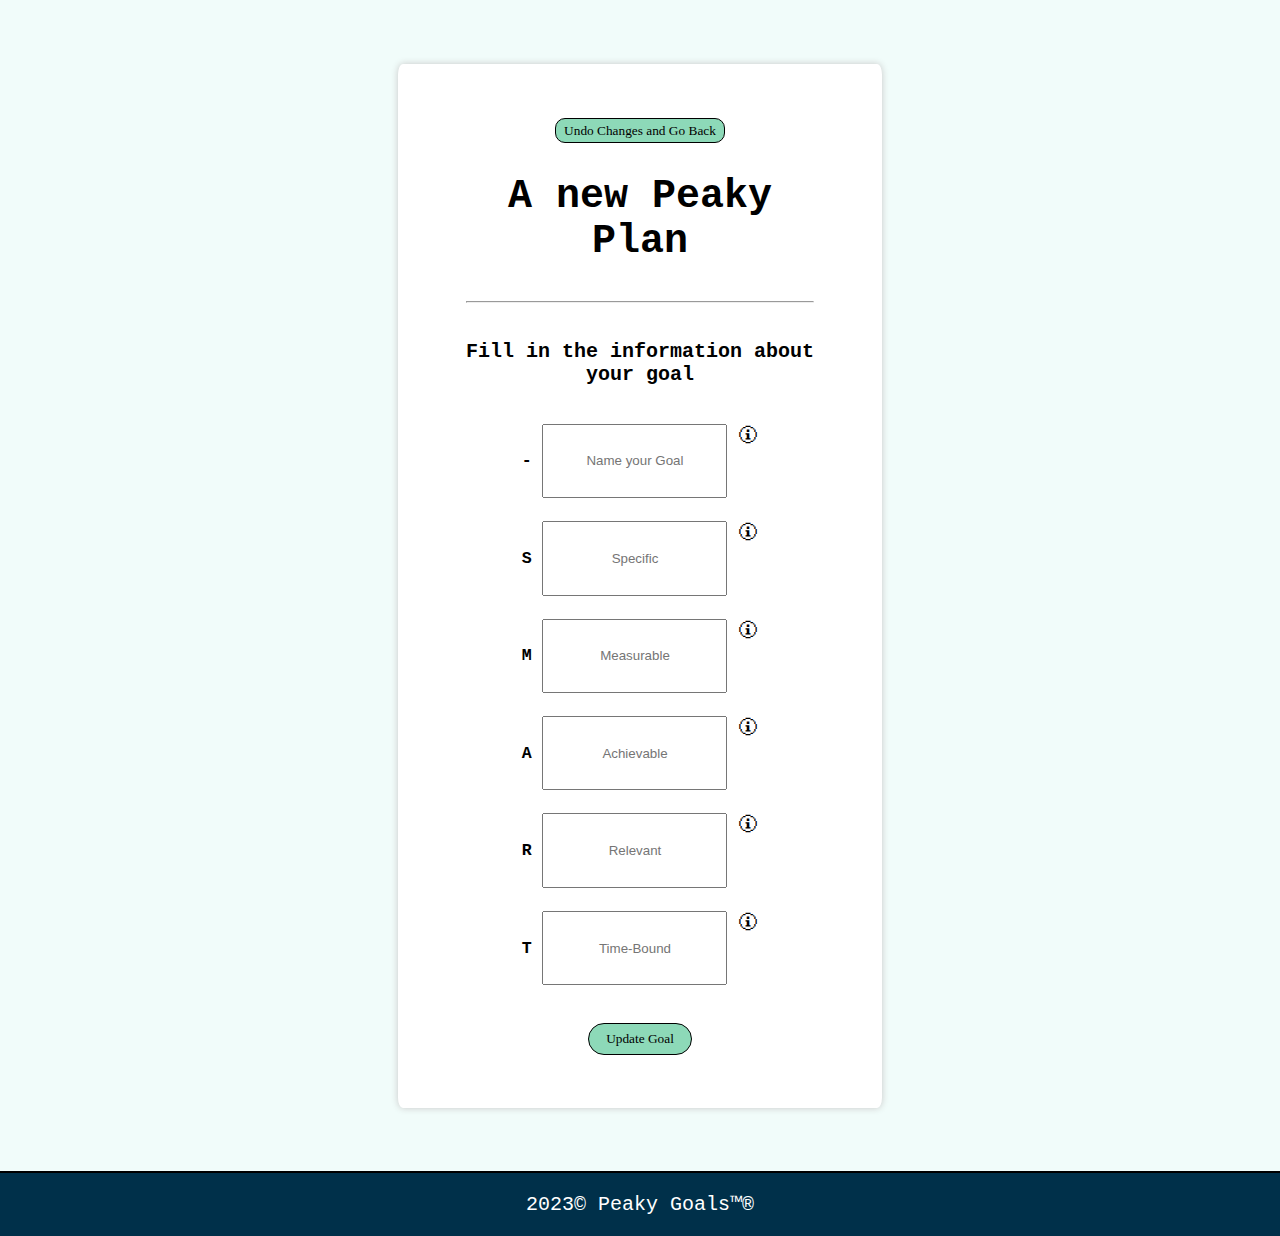
==== edit_goal.html @ 7a699392 "edit_goal" ====
<!DOCTYPE html>
<html lang="en">
<head>
    <link rel="stylesheet" href="main.css">
    <meta charset="UTF-8">
    <meta http-equiv="X-UA-Compatible" content="IE=edge">
    <meta name="viewport" content="width=device-width, initial-scale=1.0">
    <title>A new Peaky Plan</title>
</head>
<body>
    <div class="all">
        <div class="container">
            <form class="homeb" action="./index.html">
                <button class="button3">Undo Changes and Go Back</button>
            </form>
            <div class="peaky titles">
                <h1>A new Peaky Plan</h1>
                <hr>
            </div>
            <div>
                <h4>Fill in the information about your goal</h4>
                <form action="./index.html">
                    <div class="set_section">
                        <h5>-</h5>
                        <input class="option_box" type="text" placeholder="Name your Goal"><br><br>
                        <span title="This is the main name of the goal. It will be displayed on your home page.">🛈</span>
                    </div>
                    <div class="set_section">
                        <h5>S</h5>
                        <input class="option_box" type="text" placeholder="Specific"><br><br>
                        <span title="Is this goal a extremely precise and well defined instruction, or more left to interpretation?">🛈</span>
                    </div>
                    <div class="set_section">
                        <h5>M</h5>
                        <input class="option_box" type="text" placeholder="Measurable"><br><br>
                        <span title="Here you should write down whether the goal is measurable or more broad in its completion.">🛈</span>
                    </div>
                    <div class="set_section">
                        <h5>A</h5>
                        <input class="option_box" type="text" placeholder="Achievable"><br><br>
                        <span title="How achievable do you find this goal? Is it ambitious or a will-do for example.">🛈</span>
                    </div>
                    <div class="set_section">
                        <h5>R</h5>
                        <input class="option_box" type="text" placeholder="Relevant"><br><br>
                        <span title="Is this a frugal task to complete, or a new years life changing resolution?">🛈</span>
                    </div>
                    <div class="set_section">
                        <h5>T</h5>
                        <input class="option_box" type="text" placeholder="Time-Bound"><br><br>
                        <span title="Is this a long term commitment or simply a 5 minute task to remember?">🛈</span>
                    </div>
                    <br>

                    <button class="button1">Update Goal</button>
                    
                    
                </form>
            </div>
        </div>
        <footer class="footer">
            <p>2023© Peaky Goals™®</p>
        </footer>
    </div>
    
</body>
</html>
---- main.css ----
body {
    display: flex;
    flex-direction: column;
    justify-content: space-between;
    font-family:'Courier New', Courier, monospace;
    font-size: 20px;
    padding: 0;
    margin: 0;
    background: #f1fcfa;
    /*background: rgb(102,155,188);
    background: linear-gradient(0deg, rgba(102,155,188,1) 0%, rgba(0,48,73,1) 100%);*/
}

.container{
    display: flex;
    flex-direction: column;
    justify-content: center;
    text-align:center;
    margin:auto;
    margin-top: 5%;
    margin-bottom: 10%;
    width: 30%;
    height: 80%;
    padding: 50px 50px;
    background-color: #ffffff;
    border-radius: 1%;
    -moz-box-shadow: 0 0 7px rgb(200, 200, 200);
    -webkit-box-shadow: 0 0 7px rgb(200, 200, 200);
    box-shadow: 0 0 7px rgb(200, 200, 200);
}

a{
    color: black;
    text-decoration: none;
}

a:hover{
    color:rgb(67, 2, 2);
}

.all{
    display: flex;
    align-content: center;
    margin: 0;
    background: #f1fcfa;
    position: relative;
    min-height: 100vh;
}

.titles {
    padding: 0;
    margin: 0;
    display: flex;
    flex-direction: column;
    justify-content: center;
    text-align: center;
}

#edit_buttons {
    padding-top: 2%;
    display: flex;
    flex-direction: row;
    justify-content: space-around;
}

footer {
    margin:0;
    font-family: 'Courier New', Courier, monospace;
    border-top: 2px solid black;
    background-color: #00304a;
    display: flex;
    justify-content: center;
    color: white;
    position: absolute;
    bottom: 0;
    width: 100%;
}

.info-box {
    font-size: 14px;
}

hr {
    width: 90%;
}

input {
    text-align: center;
}

.button1 {
    font-family: 'Trebuchet MS';
    border-radius: 16px;
    padding: 7px 17px;
    margin: 3px 0px;
    
    background-color: #8dd9b8;
    border: transparent;
    border: 1px solid black;
    position: relative;
}
.button1 {
  transition: all 0.3s;
}

.button1:hover {
    background-color: #62d1a1;
    transform: scale(1.1);
    /*transform: rotate(360deg);*/

}

.button2 {
    font-family: 'Trebuchet MS';
    border-radius: 12px;
    padding: 3% 4%;
    margin: 1% 0%;
    background-color: #8dd9b8;
    border: transparent;
    border: 1px solid black;
    transition: all 0.4s;
}


.button2:hover {
    background-color: #62d1a1;
    transform: scale(1.1);
}

.button3 {
    font-family: 'Trebuchet MS';
    border-radius: 10px;
    padding: 1% 2%;
    margin: 1% 0%;
    background-color: #8dd9b8;
    border: transparent;
    border: 1px solid black;
    transition: all 0.4s;
}


.button3:hover {
    background-color: #62d1a1;
    transform: scale(1.1);
}


#display_goals{
    display: flex;
    flex-direction: column;
    justify-content: space-around;
    margin-top: 15px;
    
}

.goal{
    display: flex;
    align-items: center;
    background-color: #d5ece2;
    margin: 1.2%;
    border-radius: 10px;
    border: 1px solid black;
    cursor: pointer;
    -moz-box-shadow: 0 0 7px rgb(200, 200, 200);
    -webkit-box-shadow: 0 0 7px rgb(200, 200, 200);
    box-shadow: 0 0 7px rgb(200, 200, 200);


}

.view{
    padding: 1.1% 0;
    margin: 0;
    width: 8.8%;
    float: left;
    transition: all 0.5s;
}

.goal:hover > .view {
    transform: scale(1.3);
}

.name{
    padding: 1.1% 0;
    margin: 0;
    border-right: 1px solid black;
    border-left: 1px solid black;
    float: left;
    width: 65%;
}

.date{
    padding: 1.1% 0;
    margin: 0px;
    margin-left: 5px;
    width: 23%;
    float: right;
    overflow: hidden;
}

.set_section {
    display: flex;
    flex-direction: row;
    justify-content: center;
    padding: 3%;
}


.option_box{
    margin-left: 3%;
    margin-right: 3%;
}


.edit_button {
    float: right;
}

.target_info {
    display: flex;
    flex-direction: row;
    justify-content:space-around;
    align-items: center;
    width:100%;
    font-size: 17px;
    padding-top: 10px;
    
}

.smart_display {
    display: flex;
    flex-direction: row;
    border: 1px solid black;
    align-items: center;
    justify-content: center;
    transition: all 0.5s;
    
}

.smart_text {
    font-size: 15px;
    width:80%;
}

.smart_display:hover {
    border: 3px solid black;
}

.smart_letter {
    font-size: 50px;
    width: 10%;
}

.list-division {
    opacity: 50%;
    width: 80%;
}

.add_target_section {
    display: flex;
    flex-direction: column;
    border: 1px solid black;
}
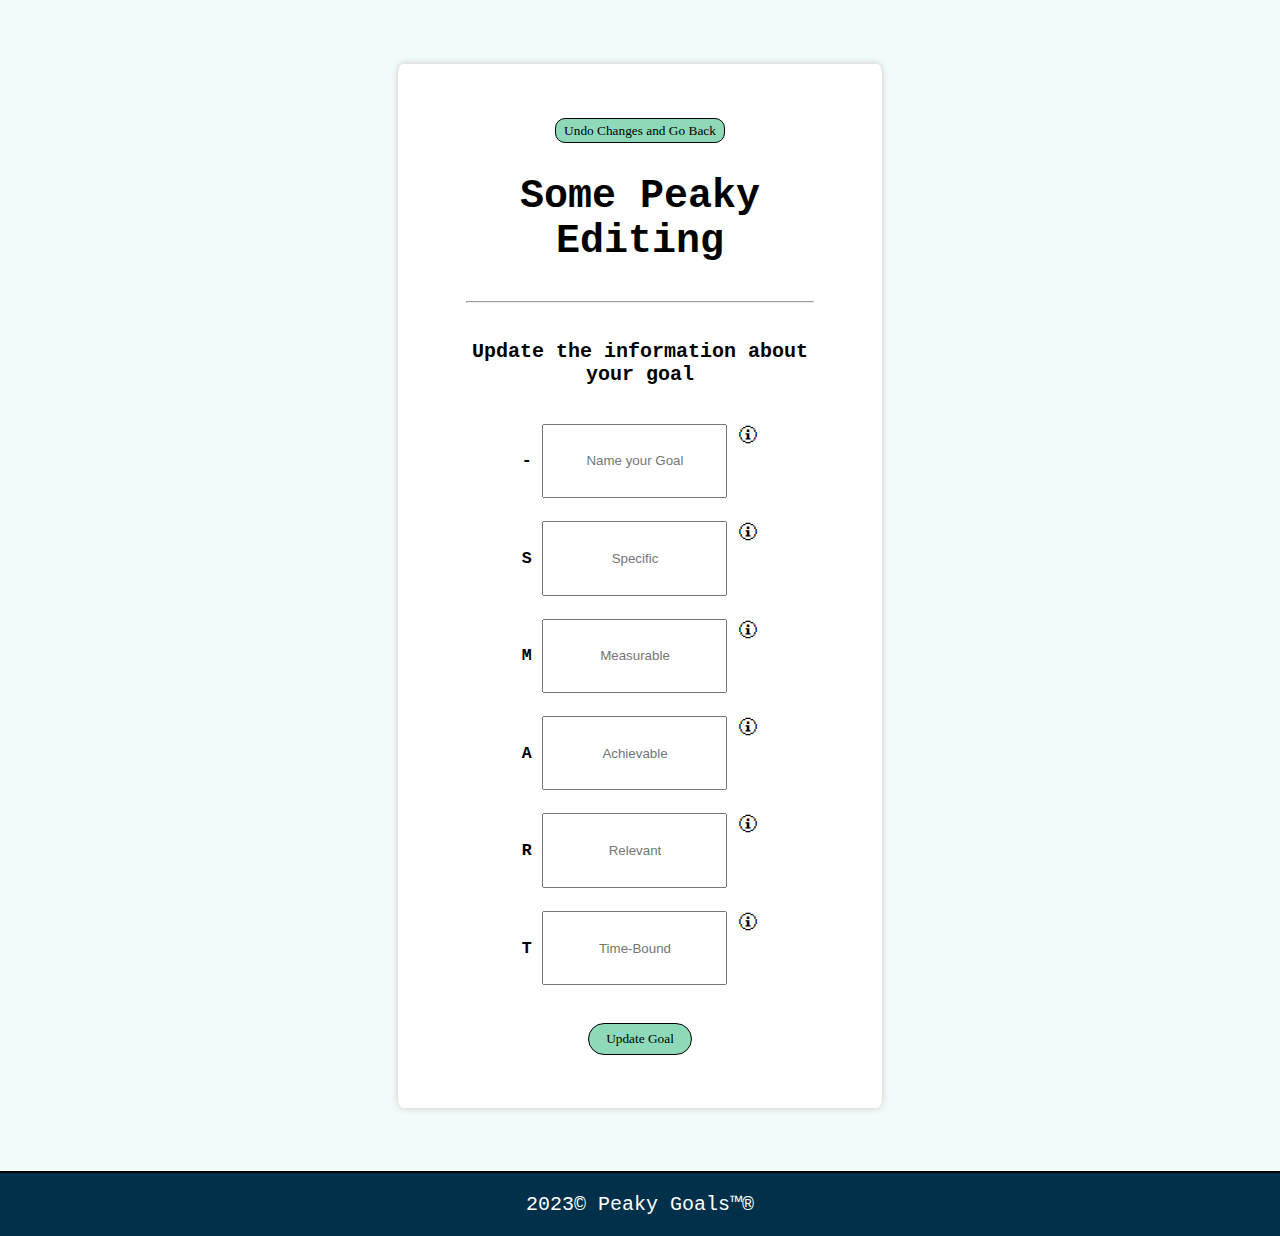
==== commit 7b3a64ff: "edit goal page changes" ====
--- a/edit_goal.html
+++ b/edit_goal.html
@@ -14,11 +14,11 @@
                 <button class="button3">Undo Changes and Go Back</button>
             </form>
             <div class="peaky titles">
-                <h1>A new Peaky Plan</h1>
+                <h1>Some Peaky Editing</h1>
                 <hr>
             </div>
             <div>
-                <h4>Fill in the information about your goal</h4>
+                <h4>Update the information about your goal</h4>
                 <form action="./index.html">
                     <div class="set_section">
                         <h5>-</h5>
